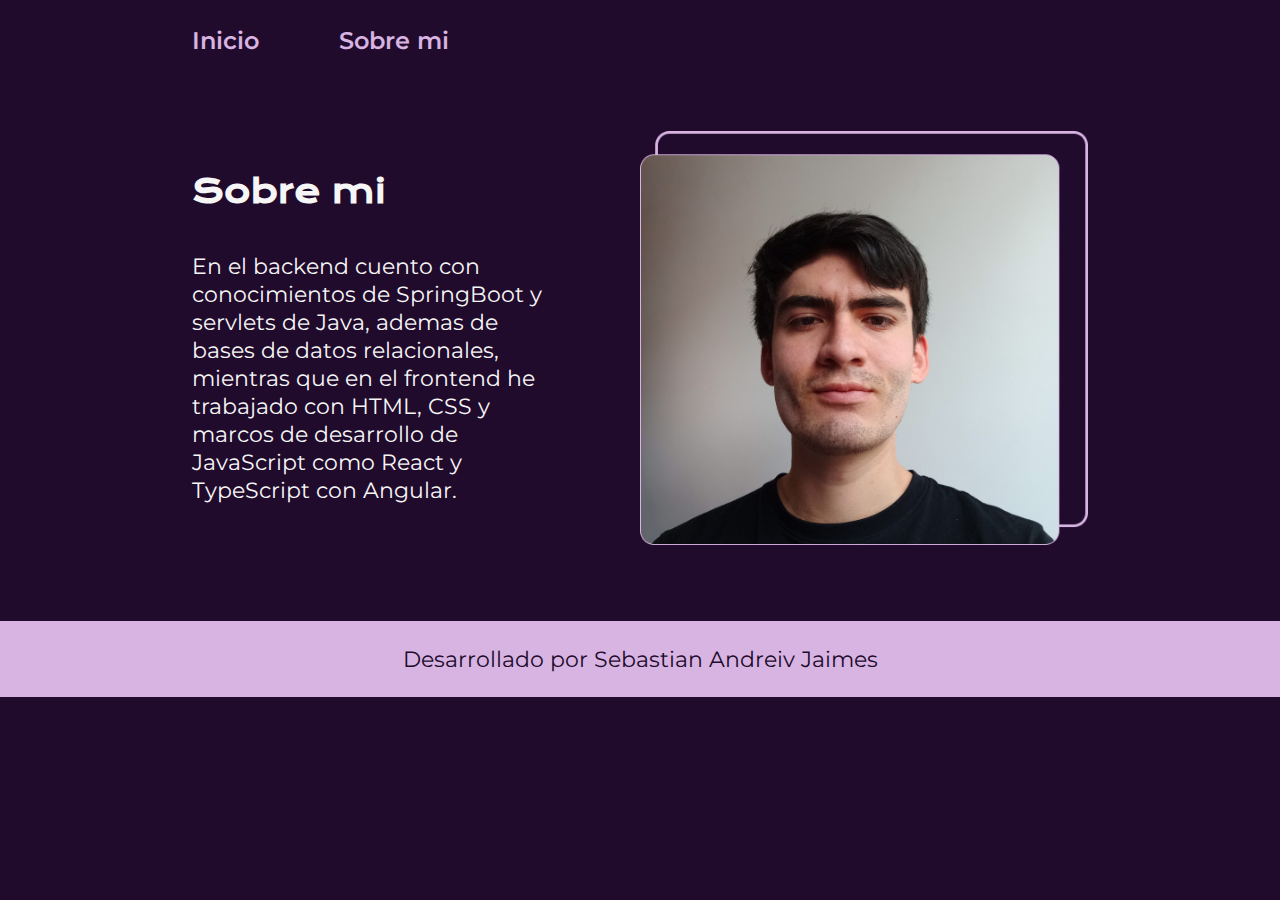
==== about.html @ 19cf2c35 "Creando el proyecto" ====
<!DOCTYPE html>
<html lang="es">
<head>
    <meta charset="UTF-8">
    <meta name="viewport" content="width=device-width, initial-scale=1.0">
    <title>Acerca de mi</title>
    <link rel="stylesheet" href="/styles/style.css">
</head>
<body>
    <header class="header">
        <nav class="header_menu">
            <a class="header_menu_link" href="index.html">Inicio</a>
            <a class="header_menu_link" href="about.html">Sobre mi</a>
        </nav>
    </header>
    <main class="presentacion">
        <section class="presentacion_contenido">
            <h1 class="presentacion_contenido_titulo">Sobre mi</h1>
            <p class="presentacion_contenido_parrafo">
                En el backend cuento con conocimientos de SpringBoot y servlets de Java, ademas de bases de datos relacionales,
                mientras que en el frontend he trabajado con HTML, CSS y marcos de desarrollo de JavaScript como React y TypeScript con Angular.
            </p>
            
            
            
        </section>
        <img class="imagen_principal" src="/assets/Imagem.png" alt="Foto de perfil de Sebastian"/>
    </main>
    <footer class="footer">
        <p>Desarrollado por Sebastian Andreiv Jaimes</p>
    </footer>
</body>
</html>
---- styles/style.css ----
@import url('https://fonts.googleapis.com/css2?family=Krona+One&display=swap');
@import url('https://fonts.googleapis.com/css2?family=Montserrat:ital,wght@0,100..900;1,100..900&display=swap');

:root{
    --color-primario: #210B2C;
    --color-secundario: #f6f6f6;
    --color-terciario: #D8B4E2;

    --fuente-montserrat: "Montserrat",sans-serif;
    --fuente-krona: "Krona One", sans-serif;
}

*{
    padding: 0;
    margin: 0;
}

body{
    background-color: #210B2C;
    color: var(--color-secundario);
    box-sizing: border-box;
}

.header {
    padding: 2% 0% 0% 15%;
}

.header_menu{
    display: flex;
    gap: 80px;
}

.header_menu_link{
    font-family: var(--fuente-montserrat);
    font-size: 1.5rem;
    font-weight: 600;
    color: var(--color-terciario);
    text-decoration: none;
}

.resaltadoTitulo {
    color: var(--color-terciario);
}

.presentacion{
    display: flex;
    align-items: center;
    padding: 6% 15%;
    justify-content: space-between;
    gap: 82px;
}

.presentacion_contenido{
    width: 50%;
    display: flex;
    flex-direction: column;
    gap: 40px;
}

.presentacion_contenido_titulo{
    font-size: 2rem;
    font-family: var(--fuente-krona);
}

.presentacion_contenido_parrafo{
    font-size: 1.4rem;
    font-family: var(--fuente-montserrat);
    font-weight: 400;
}

.presentacion_enlaces{
    display: flex;
    justify-content: space-between;
    flex-direction: column;
    align-items: center;
    gap: 32px; 
}

.presentacion_enlaces_boton{
    width: 50%;
    background-color: var(--color-primario);
    text-align: center;
    padding: 21.5px 0;
    border-radius: 8px;
    font-family: var(--fuente-montserrat);
    font-size: 1.5rem;
    font-weight: 600;
    text-decoration: none;
    color: var(--color-secundario);
    border: 2px solid var(--color-terciario);
}


.presentacion_enlaces_subtitulo{
    font-family: var(--fuente-krona);
    font-size: 1.5rem;
    font-weight: 400;
}

.presentacion_enlaces_boton:hover{
    background-color: #361248;
}

.imagen_principal {
    width: 50%;
}

.footer{
    background-color: var(--color-terciario);
    padding: 24px;
    color: var(--color-primario);
    text-align: center;
    font-family: var(--fuente-montserrat);
    font-size: 1.4rem;
    font-weight: 400;
}

@media (max-width: 1100px){
    
    .header{
        padding: 10%;
    }

    .header_menu{
        justify-content: center;
    }
    
    .presentacion{
        flex-direction: column-reverse;
        padding: 5%;
    }

    .presentacion_contenido{
        width: auto;
    }
    
}
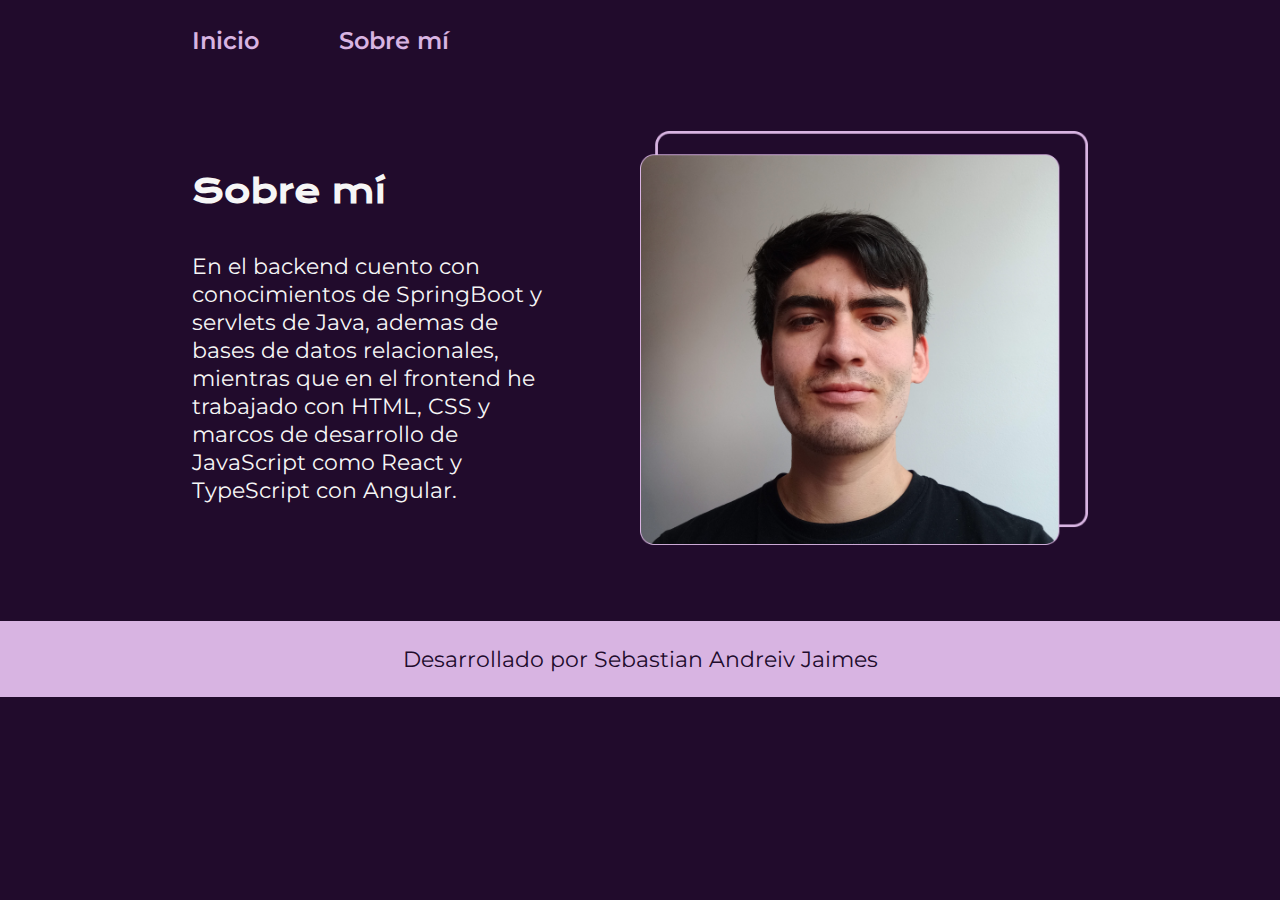
==== commit 1255118b: "Actualiza el about.html" ====
--- a/about.html
+++ b/about.html
@@ -10,12 +10,12 @@
     <header class="header">
         <nav class="header_menu">
             <a class="header_menu_link" href="index.html">Inicio</a>
-            <a class="header_menu_link" href="about.html">Sobre mi</a>
+            <a class="header_menu_link" href="about.html">Sobre m&iacute;</a>
         </nav>
     </header>
     <main class="presentacion">
         <section class="presentacion_contenido">
-            <h1 class="presentacion_contenido_titulo">Sobre mi</h1>
+            <h1 class="presentacion_contenido_titulo">Sobre m&iacute;</h1>
             <p class="presentacion_contenido_parrafo">
                 En el backend cuento con conocimientos de SpringBoot y servlets de Java, ademas de bases de datos relacionales,
                 mientras que en el frontend he trabajado con HTML, CSS y marcos de desarrollo de JavaScript como React y TypeScript con Angular.
